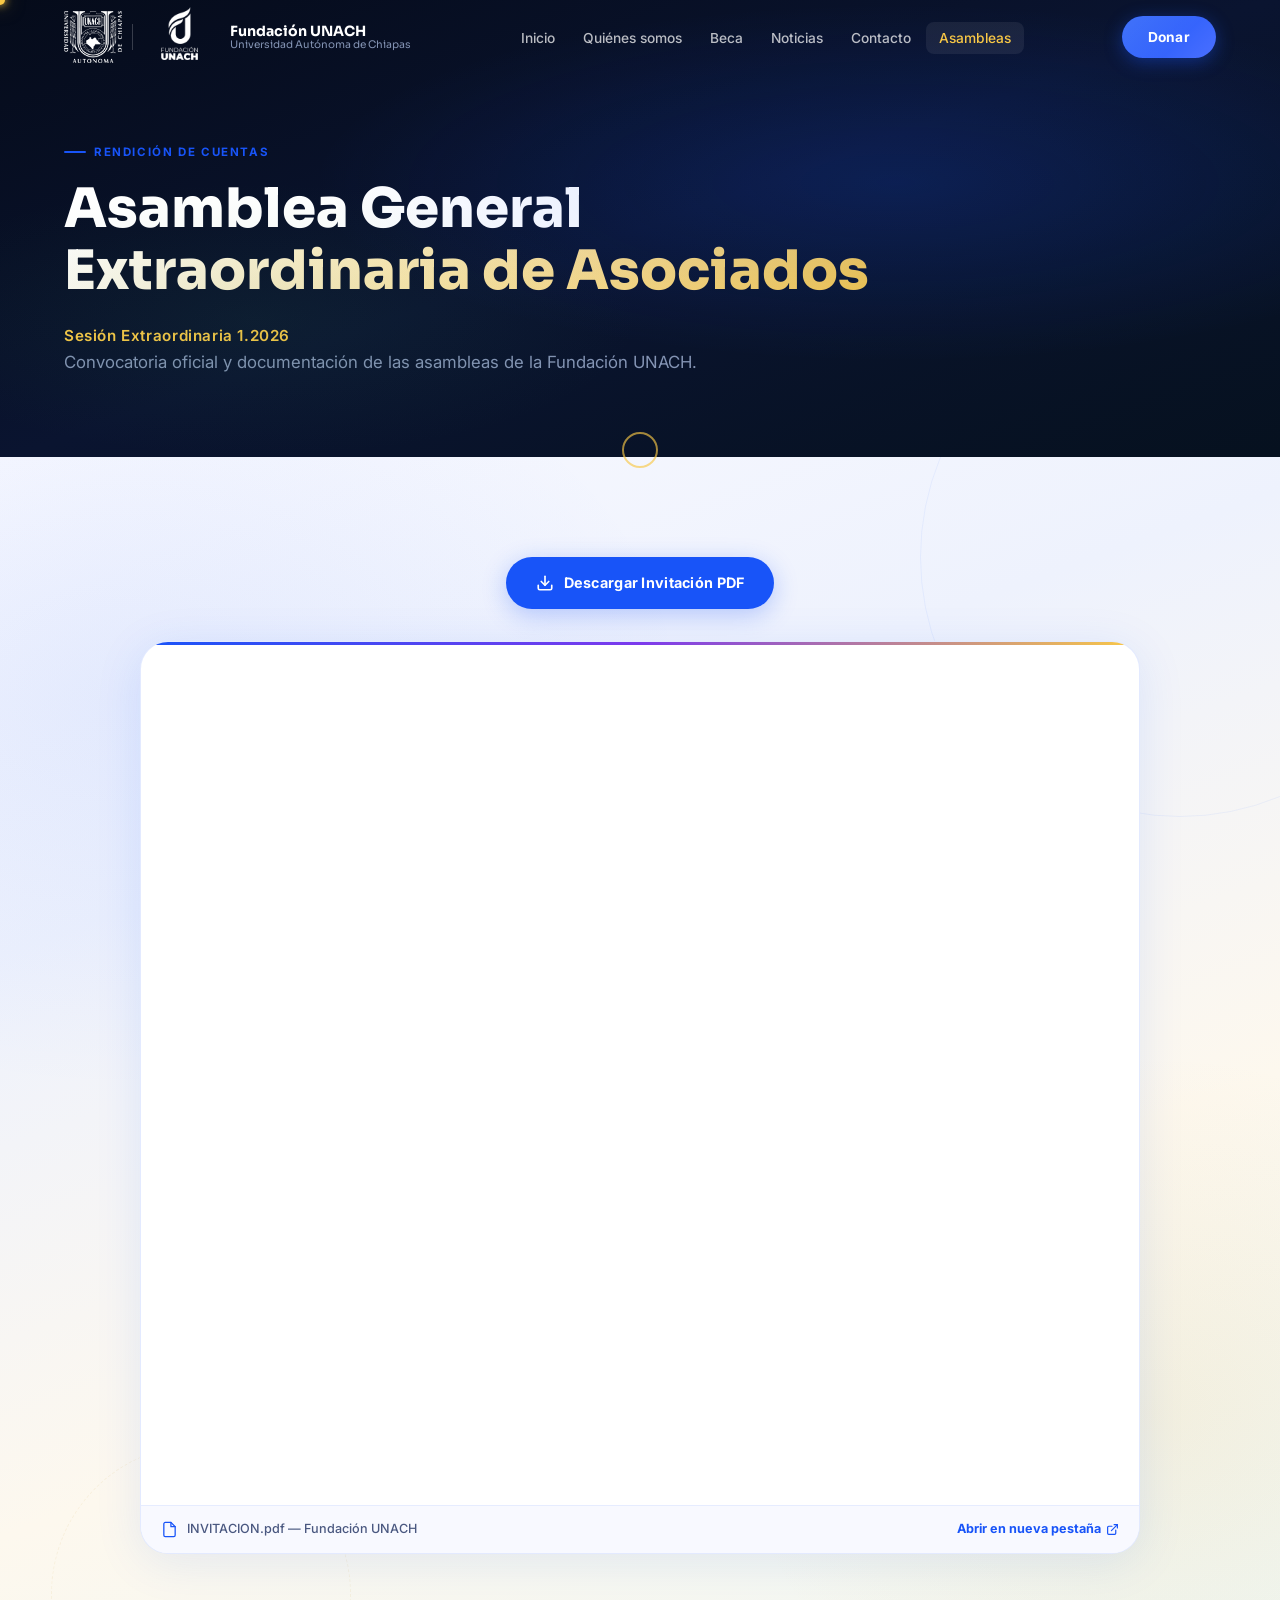
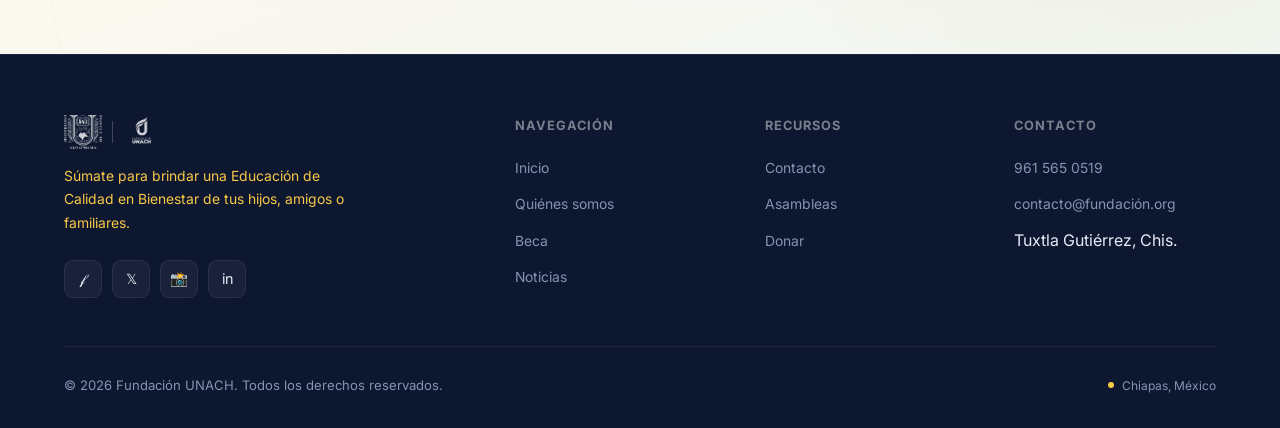
==== asambleas.html @ 5b1c3ae3 "Initial commit - Fundación UNACH website" ====
<!DOCTYPE html>
<html lang="es">
<head>
  <meta charset="UTF-8" />
  <meta name="viewport" content="width=device-width, initial-scale=1.0" />
  <meta name="description" content="Asambleas y Transparencia – Fundación UNACH. Documentos oficiales, actas, estatutos, informes anuales y estados financieros." />
  <title>Asambleas – Fundación UNACH</title>
  <link rel="preconnect" href="https://fonts.googleapis.com" />
  <link rel="preconnect" href="https://fonts.gstatic.com" crossorigin />
  <link href="https://fonts.googleapis.com/css2?family=Inter:wght@300;400;500;600;700;800;900&family=Sora:wght@300;400;600;700;800&display=swap" rel="stylesheet" />
  <link rel="stylesheet" href="styles.css" />
  <style>
    /* ── Asambleas — single light-bg section ──────────────── */
    #asambleas-main {
      padding: 100px 0;
      background:
        radial-gradient(ellipse 80% 60% at 10% 20%, rgba(24,84,248,.07) 0%, transparent 55%),
        radial-gradient(ellipse 60% 55% at 90% 80%, rgba(201,151,42,.09) 0%, transparent 55%),
        radial-gradient(ellipse 50% 40% at 50% 50%, rgba(46,125,82,.04) 0%, transparent 60%),
        linear-gradient(160deg, #f8f9ff 0%, #eef2fd 30%, #fdf8ee 65%, #f0f7f3 100%);
      position: relative; overflow: hidden;
    }
    #asambleas-main .section-tag          { color: var(--clr-primary); }
    #asambleas-main .section-tag::before  { background: var(--clr-primary); }
    #asambleas-main .section-title        { color: #0d1730; }
    #asambleas-main .section-lead         { color: #4a5880; }
    #asambleas-main .grad-text {
      background: linear-gradient(135deg, var(--clr-primary) 0%, #7c3aed 100%);
      -webkit-background-clip: text; background-clip: text; -webkit-text-fill-color: transparent;
    }
    /* Decorative floating rings */
    #asambleas-main::before {
      content: ''; position: absolute;
      width: 520px; height: 520px; border-radius: 50%;
      border: 1px solid rgba(24,84,248,.06); top: -160px; right: -160px;
      animation: asm-spin 60s linear infinite; pointer-events: none;
    }
    #asambleas-main::after {
      content: ''; position: absolute;
      width: 300px; height: 300px; border-radius: 50%;
      border: 1px dashed rgba(201,151,42,.09); bottom: -90px; left: 4%;
      animation: asm-spin-r 44s linear infinite; pointer-events: none;
    }
    @keyframes asm-spin   { to { transform: rotate(360deg);  } }
    @keyframes asm-spin-r { to { transform: rotate(-360deg); } }

    /* Section header */
    .asm-head {
      text-align: center; max-width: 620px; margin: 0 auto 72px;
      position: relative; z-index: 1;
    }
    .asm-head .section-lead { margin-top: 14px; }

    /* Two-column grid */
    .asm-grid { display: none; }

    /* ── Left: info cards + CTA ── */
    .asm-cards { display: flex; flex-direction: column; gap: 14px; margin-bottom: 32px; }
    .asm-card {
      display: flex; gap: 16px; align-items: flex-start;
      padding: 20px 22px; border-radius: var(--radius-md);
      background: rgba(255,255,255,.72); border: 1px solid rgba(24,84,248,.12);
      box-shadow: 0 4px 20px rgba(24,84,248,.07);
      -webkit-backdrop-filter: blur(12px); backdrop-filter: blur(12px);
      transition: transform .3s var(--ease-out), box-shadow .3s;
    }
    .asm-card:hover { transform: translateY(-3px); box-shadow: 0 8px 32px rgba(24,84,248,.12); }
    .asm-card-icon {
      width: 46px; height: 46px; flex-shrink: 0; border-radius: 12px;
      background: rgba(24,84,248,.08); border: 1px solid rgba(24,84,248,.15);
      display: flex; align-items: center; justify-content: center;
    }
    .asm-card-icon svg { width: 20px; height: 20px; stroke: var(--clr-primary); stroke-width: 1.85; fill: none; stroke-linecap: round; stroke-linejoin: round; }
    .asm-card-icon.gold  { background: rgba(249,200,70,.12); border-color: rgba(249,200,70,.25); }
    .asm-card-icon.gold svg  { stroke: #c9972a; }
    .asm-card-icon.green { background: rgba(46,125,82,.1);  border-color: rgba(46,125,82,.22); }
    .asm-card-icon.green svg { stroke: #2e7d52; }
    .asm-card-body h4 { font-size: .88rem; font-weight: 700; color: #0d1730; margin-bottom: 5px; }
    .asm-card-body p  { font-size: .79rem; color: #4a5880; line-height: 1.6; }

    /* Download button */
    .asm-dl-btn {
      display: inline-flex; align-items: center; gap: 10px;
      padding: 14px 30px; border-radius: 100px;
      background: var(--clr-primary); color: #fff;
      font-size: .9rem; font-weight: 700; letter-spacing: .02em;
      text-decoration: none;
      box-shadow: 0 6px 24px rgba(24,84,248,.28);
      transition: transform .3s var(--ease-out), box-shadow .3s;
    }
    .asm-dl-btn:hover { transform: translateY(-3px); box-shadow: 0 12px 36px rgba(24,84,248,.4); }
    .asm-dl-btn svg { width: 18px; height: 18px; stroke: #fff; stroke-width: 2.2; fill: none; stroke-linecap: round; stroke-linejoin: round; }

    /* ── Right: PDF viewer card ── */
    .asm-pdf-wrap {
      border-radius: var(--radius-lg); overflow: hidden;
      border: 1px solid rgba(24,84,248,.12);
      box-shadow: 0 8px 48px rgba(24,84,248,.1), 0 0 0 1px rgba(255,255,255,.7) inset;
      background: #fff; position: relative; z-index: 1;
      max-width: 1000px; margin: 0 auto;
    }
    .asm-pdf-bar {
      height: 3px;
      background: linear-gradient(90deg, var(--clr-primary) 0%, #7c3aed 50%, var(--clr-gold) 100%);
    }
    .asm-pdf-wrap iframe { width: 100%; height: 860px; border: none; display: block; }
    .asm-pdf-footer {
      display: flex; align-items: center; justify-content: space-between;
      padding: 13px 20px; background: rgba(248,249,255,.96);
      border-top: 1px solid rgba(24,84,248,.08); gap: 12px;
    }
    .asm-pdf-fname {
      display: flex; align-items: center; gap: 9px;
    }
    .asm-pdf-fname svg { width: 17px; height: 17px; stroke: var(--clr-primary); stroke-width: 1.8; fill: none; stroke-linecap: round; stroke-linejoin: round; }
    .asm-pdf-fname span { font-size: .79rem; color: #4a5880; font-weight: 500; }
    .asm-pdf-open {
      font-size: .79rem; color: var(--clr-primary); font-weight: 700;
      text-decoration: none; display: flex; align-items: center; gap: 5px; white-space: nowrap;
    }
    .asm-pdf-open:hover { text-decoration: underline; }
    .asm-pdf-open svg { width: 13px; height: 13px; stroke: var(--clr-primary); stroke-width: 2.2; fill: none; stroke-linecap: round; stroke-linejoin: round; }

    /* Responsive */
    @media (max-width: 1024px) {
      .asm-grid { grid-template-columns: 1fr; gap: 36px; }
      .asm-pdf-wrap iframe { height: 600px; }
    }
    @media (max-width: 640px) {
      .asm-pdf-wrap iframe { height: 420px; }
      .asm-dl-btn { width: 100%; justify-content: center; }
    }
  </style>
</head>
<body>
  <div id="cursor-dot"></div>
  <div id="cursor-ring"></div>

  <!-- NAVBAR -->
  <nav id="navbar">
    <div class="container">
      <div class="nav-inner">
        <a href="index.html" class="nav-brand">
          <div class="nav-brand-logos">
            <img src="img/UNACH.png" alt="UNACH" />
            <div class="nav-brand-sep"></div>
            <img src="img/logofun.png" alt="Fundación UNACH" />
          </div>
          <div class="nav-name">Fundación UNACH <span>Universidad Autónoma de Chiapas</span></div>
        </a>
        <ul class="nav-links">
          <li><a href="index.html">Inicio</a></li>
          <li><a href="quienes-somos.html">Quiénes somos</a></li>
          <li><a href="beca.html">Beca</a></li>
          <li><a href="#">Noticias</a></li>
          <li><a href="contacto.html">Contacto</a></li>
          <li><a href="asambleas.html" class="active">Asambleas</a></li>
        </ul>
        <div class="nav-actions">
          <a href="donar.html" class="nav-cta-donar">Donar</a>
        </div>
        <button class="hamburger" id="hamburger" aria-label="Abrir menú" aria-expanded="false">
          <span></span><span></span><span></span>
        </button>
      </div>
    </div>
  </nav>

  <!-- Mobile nav -->
  <div class="nav-mobile" id="navMobile" role="dialog" aria-modal="true">
    <button class="nav-mobile-close" id="navClose" aria-label="Cerrar menú">✕</button>
    <a href="index.html"           onclick="closeMob()">Inicio</a>
    <a href="quienes-somos.html"   onclick="closeMob()">Quiénes somos</a>
    <a href="beca.html"            onclick="closeMob()">Beca</a>
    <a href="#"         onclick="closeMob()">Noticias</a>
    <a href="contacto.html"        onclick="closeMob()">Contacto</a>
    <a href="asambleas.html"       onclick="closeMob()">Asambleas</a>
    <a href="donar.html" class="nav-mobile-donar" onclick="closeMob()">Donar</a>
  </div>

  <!-- PAGE HERO -->
  <div class="page-hero">
    <div class="page-hero-bg"></div>
    <div class="container">
      <span class="section-tag">Rendición de Cuentas</span>
      <h1 class="section-title page-hero-title">
        Asamblea General<br /><span class="grad-text">Extraordinaria de Asociados</span>
      </h1>
      <p style="margin-top:10px; font-size:.95rem; color:var(--clr-gold); font-weight:600; letter-spacing:.04em;">Sesión Extraordinaria 1.2026</p>
      <p class="section-lead">
        Convocatoria oficial y documentación de las asambleas de la Fundación UNACH.
      </p>
    </div>
  </div>

  <!-- ASAMBLEAS MAIN -->
  <section id="asambleas-main">
    <div class="container">

      <!-- Download button -->
      <div style="text-align:center; margin-bottom:32px; position:relative; z-index:1;">
        <a href="img/INVITACION.pdf" download class="asm-dl-btn reveal">
          <svg viewBox="0 0 24 24"><path d="M21 15v4a2 2 0 0 1-2 2H5a2 2 0 0 1-2-2v-4"/><polyline points="7 10 12 15 17 10"/><line x1="12" y1="15" x2="12" y2="3"/></svg>
          Descargar Invitación PDF
        </a>
      </div>

      <!-- PDF viewer -->
      <div class="asm-pdf-wrap reveal reveal-delay-1">
          <div class="asm-pdf-bar"></div>
          <iframe
            src="img/INVITACION.pdf"
            title="Invitación a la Asamblea General — Fundación UNACH"
          ></iframe>
          <div class="asm-pdf-footer">
            <div class="asm-pdf-fname">
              <svg viewBox="0 0 24 24"><path d="M14 2H6a2 2 0 0 0-2 2v16a2 2 0 0 0 2 2h12a2 2 0 0 0 2-2V8z"/><polyline points="14 2 14 8 20 8"/></svg>
              <span>INVITACION.pdf — Fundación UNACH</span>
            </div>
            <a href="img/INVITACION.pdf" target="_blank" rel="noopener noreferrer" class="asm-pdf-open">
              Abrir en nueva pestaña
              <svg viewBox="0 0 24 24"><path d="M18 13v6a2 2 0 0 1-2 2H5a2 2 0 0 1-2-2V8a2 2 0 0 1 2-2h6"/><polyline points="15 3 21 3 21 9"/><line x1="10" y1="14" x2="21" y2="3"/></svg>
            </a>
          </div>
        </div>

    </div>
  </section>

  <!-- FOOTER -->
  <footer>
    <div class="container">
      <div class="footer-grid">
        <div class="footer-brand">
          <div class="footer-brand-logos">
            <img src="img/UNACH.png" alt="UNACH" /><div class="nav-brand-sep"></div><img src="img/logofun.png" alt="Fundación UNACH" />
          </div>
          <p style="color:var(--clr-gold)">Súmate para brindar una Educación de Calidad en Bienestar de tus hijos, amigos o familiares.</p>
          <div class="footer-socials">
            <a href="#" class="social-btn" aria-label="Facebook">𝒻</a>
            <a href="#" class="social-btn" aria-label="X">𝕏</a>
            <a href="#" class="social-btn" aria-label="Instagram">📸</a>
            <a href="#" class="social-btn" aria-label="LinkedIn">in</a>
          </div>
        </div>
        <div class="footer-col">
          <h5>Navegación</h5>
          <ul>
            <li><a href="index.html">Inicio</a></li>
            <li><a href="quienes-somos.html">Quiénes somos</a></li>
            <li><a href="beca.html">Beca</a></li>
            <li><a href="#">Noticias</a></li>
          </ul>
        </div>
        <div class="footer-col">
          <h5>Recursos</h5>
          <ul>
            <li><a href="contacto.html">Contacto</a></li>
            <li><a href="asambleas.html">Asambleas</a></li>
            <li><a href="contacto.html">Donar</a></li>
          </ul>
        </div>
        <div class="footer-col">
          <h5>Contacto</h5>
          <ul>
            <li><a href="tel:9615650519">961 565 0519</a></li>
            <li><a href="mailto:contacto@fundación.org">contacto@fundación.org</a></li>
            <li><span>Tuxtla Gutiérrez, Chis.</span></li>
          </ul>
        </div>
      </div>
      <div class="footer-bottom">
        <p class="footer-copy">© 2026 Fundación UNACH. Todos los derechos reservados.</p>
        <div class="footer-badge"><span class="footer-badge-dot"></span>Chiapas, México</div>
      </div>
    </div>
  </footer>

  <button id="btt" aria-label="Volver arriba">
    <svg viewBox="0 0 24 24"><path d="M12 19V5M5 12l7-7 7 7"/></svg>
  </button>

  <script>
    const navbar = document.getElementById('navbar');
    const btt    = document.getElementById('btt');
    window.addEventListener('scroll', () => {
      navbar.classList.toggle('scrolled', window.scrollY > 40);
      btt.classList.toggle('show', window.scrollY > 400);
    }, { passive: true });
    btt.addEventListener('click', () => window.scrollTo({ top: 0, behavior: 'smooth' }));
    const hamburger = document.getElementById('hamburger');
    const navMobile = document.getElementById('navMobile');
    const navClose  = document.getElementById('navClose');
    function openMob()  { hamburger.classList.add('open'); navMobile.classList.add('open'); document.body.style.overflow = 'hidden'; }
    function closeMob() { hamburger.classList.remove('open'); navMobile.classList.remove('open'); document.body.style.overflow = ''; }
    hamburger.addEventListener('click', () => hamburger.classList.contains('open') ? closeMob() : openMob());
    navClose.addEventListener('click', closeMob);
    const revealObs = new IntersectionObserver(entries => {
      entries.forEach(e => { if (e.isIntersecting) { e.target.classList.add('visible'); revealObs.unobserve(e.target); } });
    }, { threshold: 0.1 });
    document.querySelectorAll('.reveal').forEach(el => revealObs.observe(el));
    /* Custom cursor */
    (function(){
      const dot  = document.getElementById('cursor-dot');
      const ring = document.getElementById('cursor-ring');
      let rx = window.innerWidth/2, ry = window.innerHeight/2;
      let dx = rx, dy = ry;
      const lerp = (a,b,t) => a + (b-a)*t;
      function tick(){
        dx = lerp(dx, rx, 0.18);
        dy = lerp(dy, ry, 0.18);
        ring.style.transform = `translate(calc(${dx}px - 50%), calc(${dy}px - 50%))`;
        requestAnimationFrame(tick);
      }
      tick();
      document.addEventListener('mousemove', e => {
        rx = e.clientX; ry = e.clientY;
        dot.style.transform  = `translate(calc(${rx}px - 50%), calc(${ry}px - 50%))`;
        dot.classList.remove('hidden'); ring.classList.remove('hidden');
      });
      document.addEventListener('mouseleave', () => { dot.classList.add('hidden'); ring.classList.add('hidden'); });
      document.addEventListener('mouseenter', () => { dot.classList.remove('hidden'); ring.classList.remove('hidden'); });
      document.querySelectorAll('a,button,[role="button"]').forEach(el => {
        el.addEventListener('mouseenter', () => document.body.classList.add('cursor-hover'));
        el.addEventListener('mouseleave', () => document.body.classList.remove('cursor-hover'));
      });
      document.addEventListener('mousedown', () => document.body.classList.add('cursor-click'));
      document.addEventListener('mouseup',   () => document.body.classList.remove('cursor-click'));
    })();
  </script>
</body>
</html>
---- styles.css ----
/* ═══════════════════════════════════════════════════════════
   FUNDACIÓN UNACH — Hoja de estilos compartida
   Paleta: Azul #1a3a7c / #1854f8 | Dorado #c9972a / #f9c846 | Verde #2e7d52
   ═══════════════════════════════════════════════════════════ */

/* ─────────────────────── RESET & TOKENS ─────────────────────── */
*, *::before, *::after { box-sizing: border-box; margin: 0; padding: 0; }

:root {
  --clr-bg:         #050b1a;
  --clr-surface:    #0d1730;
  --clr-surface2:   #111e3a;
  --clr-primary:    #1854f8;
  --clr-primary-lo: rgba(24,84,248,.15);
  --clr-accent:     #2e7d52;
  --clr-accent-hi:  #3fa870;
  --clr-accent-lo:  rgba(46,125,82,.12);
  --clr-gold:       #f9c846;
  --clr-gold-dk:    #c9972a;
  --clr-text:       #e8eaf6;
  --clr-muted:      #8494b4;
  --clr-border:     rgba(255,255,255,.07);
  --radius-sm:      10px;
  --radius-md:      18px;
  --radius-lg:      28px;
  --shadow-glow:    0 0 40px rgba(24,84,248,.25);
  --shadow-card:    0 8px 40px rgba(0,0,0,.45);
  --font-sans:      'Inter', sans-serif;
  --font-display:   'Sora', sans-serif;
  --ease-out:       cubic-bezier(.16,1,.3,1);
  --nav-h:          74px;
}

html { scroll-behavior: smooth; font-size: 16px; overflow-x: hidden; }

body {
  font-family: var(--font-sans);
  background: var(--clr-bg);
  color: var(--clr-text);
  line-height: 1.65;
  overflow-x: hidden;
}

img { max-width: 100%; display: block; }
a   { color: inherit; text-decoration: none; }

::-webkit-scrollbar { width: 5px; }
::-webkit-scrollbar-track { background: var(--clr-bg); }
::-webkit-scrollbar-thumb { background: var(--clr-primary); border-radius: 99px; }

/* ─────────────────────── CUSTOM CURSOR ─────────────────────── */
@media (pointer: fine) {
  *, *::before, *::after { cursor: none !important; }
}
#cursor-dot,
#cursor-ring {
  position: fixed;
  top: 0; left: 0;
  border-radius: 50%;
  pointer-events: none;
  z-index: 99999;
  transform: translate(-50%, -50%);
  will-change: transform;
  transition: opacity .3s;
}
/* Inner dot */
#cursor-dot {
  width: 10px; height: 10px;
  background: var(--clr-gold);
  box-shadow: 0 0 8px var(--clr-gold), 0 0 20px rgba(249,200,70,.5);
  transition: width .2s var(--ease-out), height .2s var(--ease-out),
              background .2s, box-shadow .2s;
}
/* Outer ring */
#cursor-ring {
  width: 36px; height: 36px;
  border: 2px solid var(--clr-gold);
  background: transparent;
  opacity: .65;
  transition: width .35s var(--ease-out), height .35s var(--ease-out),
              border-color .2s, opacity .2s;
}
/* Hover state (on links / buttons) */
body.cursor-hover #cursor-dot {
  width: 16px; height: 16px;
  background: var(--clr-gold);
  box-shadow: 0 0 14px var(--clr-gold), 0 0 40px rgba(249,200,70,.6);
}
body.cursor-hover #cursor-ring {
  width: 54px; height: 54px;
  opacity: .45;
  border-color: var(--clr-gold);
}
/* Click pulse */
body.cursor-click #cursor-dot {
  width: 8px; height: 8px;
}
body.cursor-click #cursor-ring {
  width: 48px; height: 48px;
  opacity: 1;
}
/* Hide when mouse leaves window */
#cursor-dot.hidden,
#cursor-ring.hidden { opacity: 0; }

/* ─────────────────────── UTILITIES ─────────────────────────── */
.container { width: 100%; max-width: 1200px; margin: 0 auto; padding: 0 24px; }

.section-tag {
  display: inline-flex; align-items: center; gap: 8px;
  font-size: .72rem; font-weight: 700; letter-spacing: .14em; text-transform: uppercase;
  color: var(--clr-primary); margin-bottom: 16px;
}
.section-tag::before {
  content: ''; display: block; width: 22px; height: 2px;
  background: var(--clr-primary); border-radius: 99px;
}
.section-title {
  font-family: var(--font-display); font-size: clamp(1.9rem, 4vw, 2.9rem);
  font-weight: 800; line-height: 1.15; color: #fff; margin-bottom: 20px;
}
.section-lead {
  font-size: 1.05rem; color: var(--clr-muted); max-width: 640px; line-height: 1.75;
}
.page-hero {
  padding: calc(var(--nav-h) + 60px) 0 80px;
  background: linear-gradient(160deg, #050b1a 0%, #0a1430 50%, #06111f 100%);
  position: relative; overflow: hidden;
}
.page-hero-bg {
  position: absolute; inset: 0;
  background:
    radial-gradient(ellipse 70% 60% at 70% 40%, rgba(24,84,248,.18) 0%, transparent 65%),
    radial-gradient(ellipse 50% 50% at 20% 70%, rgba(46,125,82,.10) 0%, transparent 60%);
  pointer-events: none;
}

/* Reveal animation */
.reveal { opacity: 0; transform: translateY(32px); transition: opacity .7s var(--ease-out), transform .7s var(--ease-out); }
.reveal.visible { opacity: 1; transform: none; }
.reveal-delay-1 { transition-delay: .1s; }
.reveal-delay-2 { transition-delay: .2s; }
.reveal-delay-3 { transition-delay: .3s; }
.reveal-delay-4 { transition-delay: .4s; }

/* ─── Inline-style replacements / helpers ───────────────────── */
.page-hero-title    { font-size: clamp(2rem, 5vw, 3.4rem); }
.mx-auto            { margin-left: auto; margin-right: auto; }
.text-white         { color: #fff !important; }
.text-accent        { color: var(--clr-accent-hi) !important; }
.btn-full           { width: 100%; justify-content: center; }
.rounded-xl         { border-radius: var(--radius-lg); }
.shadow-card        { box-shadow: var(--shadow-card); }
.tags-row           { display: flex; gap: 8px; flex-wrap: wrap; margin-top: 4px; }
.flex-center        { display: flex; gap: 12px; align-items: center; }
.hint-text          { margin-top: 16px; font-size: .78rem; color: var(--clr-muted); }
.hint-text-mt20     { margin-top: 20px; font-size: .78rem; color: var(--clr-muted); }
.emoji-icon         { font-size: 3rem; margin-bottom: 16px; }
.about-visual-quote { font-family: var(--font-display); font-weight: 700; color: #fff; font-size: 1.1rem; text-align: center; padding: 0 24px; }
.cta-card-title     { font-family: var(--font-display); font-size: 1.6rem; font-weight: 800; color: #fff; margin-bottom: 12px; }
.cta-card-desc      { color: var(--clr-muted); font-size: .93rem; line-height: 1.7; margin-bottom: 32px; }
.quote-avatar       { width: 44px; height: 44px; border-radius: 50%; background: linear-gradient(135deg, var(--clr-primary), var(--clr-accent-hi)); display: flex; align-items: center; justify-content: center; font-size: 1.2rem; flex-shrink: 0; }
.quote-author-name  { font-size: .88rem; font-weight: 700; color: #fff; }
.quote-author-sub   { font-size: .78rem; color: var(--clr-muted); }

/* Gradients */
.grad-text {
  background: linear-gradient(135deg, #fff 0%, var(--clr-gold) 100%);
  -webkit-background-clip: text; background-clip: text; -webkit-text-fill-color: transparent;
}
.grad-text-gold {
  background: linear-gradient(135deg, var(--clr-gold) 0%, #ff9a3c 100%);
  -webkit-background-clip: text; background-clip: text; -webkit-text-fill-color: transparent;
}
.grad-text-blue {
  background: linear-gradient(135deg, #fff 0%, var(--clr-gold) 100%);
  -webkit-background-clip: text; background-clip: text; -webkit-text-fill-color: transparent;
}

/* Buttons */
.btn {
  display: inline-flex; align-items: center; gap: 10px;
  padding: 14px 30px; border-radius: 99px; font-size: .93rem;
  font-weight: 700; letter-spacing: .02em; cursor: pointer;
  transition: transform .25s var(--ease-out), box-shadow .25s, background .25s;
  border: none;
}
.btn:hover { transform: translateY(-3px); }
.btn-primary {
  background: linear-gradient(135deg, var(--clr-primary), #0e3dd9);
  color: #fff; box-shadow: 0 4px 24px rgba(24,84,248,.4);
}
.btn-primary:hover { box-shadow: 0 8px 36px rgba(24,84,248,.6); }
.btn-gold {
  background: linear-gradient(135deg, var(--clr-gold-dk), var(--clr-gold));
  color: #1a3a7c; font-weight: 800; box-shadow: 0 4px 24px rgba(249,200,70,.35);
}
.btn-gold:hover { box-shadow: 0 8px 36px rgba(249,200,70,.55); }
.btn-green {
  background: linear-gradient(135deg, var(--clr-accent), var(--clr-accent-hi));
  color: #fff; box-shadow: 0 4px 24px rgba(46,125,82,.35);
}
.btn-green:hover { box-shadow: 0 8px 36px rgba(46,125,82,.55); }
.btn-outline {
  background: transparent; color: #fff;
  border: 1.5px solid rgba(255,255,255,.25);
}
.btn-outline:hover { background: rgba(255,255,255,.08); border-color: rgba(255,255,255,.55); }
.btn-sm { padding: 10px 22px; font-size: .85rem; }

/* Glass card */
.glass-card {
  background: rgba(255,255,255,.04); border: 1px solid var(--clr-border);
  -webkit-backdrop-filter: blur(14px); backdrop-filter: blur(14px); border-radius: var(--radius-md);
  box-shadow: var(--shadow-card);
}

/* ─────────────────────── NAVBAR ─────────────────────────────── */
#navbar {
  position: fixed; top: 0; left: 0; right: 0; z-index: 1000;
  height: var(--nav-h); display: flex; align-items: center;
  transition: background .4s, box-shadow .4s, backdrop-filter .4s;
}
#navbar.scrolled {
  background: rgba(5,11,26,.9);
  -webkit-backdrop-filter: blur(20px); backdrop-filter: blur(20px);
  box-shadow: 0 1px 0 rgba(255,255,255,.06);
}
.nav-inner {
  display: flex; align-items: center; justify-content: space-between; width: 100%;
}
.nav-brand {
  display: flex; align-items: center; gap: 14px; flex-shrink: 0;
}
.nav-brand-logos {
  display: flex; align-items: center; gap: 10px;
}
.nav-brand-logos img {
  height: 52px; width: auto; object-fit: contain;
  filter: brightness(0) invert(1);
}
.nav-brand-logos img[src*="logofun"] {
  height: 68px;
}
.nav-brand-sep {
  width: 1px; height: 26px;
  background: rgba(255,255,255,.2);
}
.nav-logo { display: none; }
.nav-name {
  font-family: var(--font-display); font-weight: 700; font-size: .88rem; color: #fff;
  line-height: 1.15;
}
.nav-name span { display: block; font-size: .65rem; font-weight: 400; color: var(--clr-muted); }

.nav-links { display: flex; align-items: center; gap: 2px; list-style: none; }
.nav-links a {
  padding: 8px 13px; border-radius: 8px; font-size: .86rem; font-weight: 500;
  color: rgba(255,255,255,.72); transition: color .2s, background .2s;
}
.nav-links a:hover,
.nav-links a.active { color: #fff; background: rgba(255,255,255,.07); }
.nav-links a.active { color: var(--clr-gold); }

.nav-actions { display: flex; align-items: center; gap: 10px; }
.nav-cta-donar {
  position: relative; overflow: hidden;
  background: linear-gradient(135deg, #1854f8 0%, #4a6fff 100%);
  color: #fff; font-weight: 700; padding: 10px 26px; border-radius: 99px;
  font-size: .86rem; letter-spacing: .02em;
  transition: transform .3s cubic-bezier(.16,1,.3,1), box-shadow .3s;
  box-shadow: 0 4px 18px rgba(24,84,248,.4);
}
.nav-cta-donar::after {
  content: ''; position: absolute; inset: 0; border-radius: 99px;
  background: linear-gradient(135deg, rgba(255,255,255,.18) 0%, transparent 60%);
  pointer-events: none;
}
.nav-cta-donar:hover { transform: translateY(-2px) scale(1.03); box-shadow: 0 8px 28px rgba(24,84,248,.55); }

/* Hamburger */
.hamburger {
  display: none;
  flex-direction: column;
  gap: 7px;
  cursor: pointer;
  padding: 8px;
  background: none;
  border: none;
  box-shadow: none;
  border-radius: 16px;
  transition: none;
}
.hamburger span {
  display: block;
  width: 30px;
  height: 3px;
  background-color: var(--clr-primary) !important;
}

.hamburger span,
.hamburger.open span,
.hamburger:hover span {
  background-color: var(--clr-primary) !important;
}
  border-radius: 99px;
  transition: transform .3s var(--ease-out), opacity .3s, background .2s;
}
.hamburger:hover span {
  background: var(--clr-gold);
}
.hamburger.open span:nth-child(1) {
  transform: translateY(7px) rotate(45deg);
}
.hamburger.open span:nth-child(2) {
  opacity: 0;
}
.hamburger.open span:nth-child(3) {
  transform: translateY(-7px) rotate(-45deg);
}

/* Mobile nav */
.nav-mobile {
  display: none; position: fixed; inset: 0; z-index: 999;
  background: rgba(5,11,26,.97); -webkit-backdrop-filter: blur(20px); backdrop-filter: blur(20px);
  flex-direction: column; align-items: center; justify-content: center; gap: 28px;
}
.nav-mobile.open { display: flex; }
.nav-mobile a {
  font-family: var(--font-display); font-size: 1.4rem; font-weight: 700; color: #fff;
  transition: color .2s;
}
.nav-mobile a:hover { color: var(--clr-gold); }
.nav-mobile .nav-mobile-donar {
  font-size: 1.1rem; background: linear-gradient(135deg, var(--clr-gold-dk), var(--clr-gold));
  color: #1a3a7c; padding: 12px 36px; border-radius: 99px; font-weight: 800;
}
.nav-mobile-close {
  display: none;
}

/* ─────────────────────── FOOTER ─────────────────────────────── */
footer {
  padding: 60px 0 32px;
  background: var(--clr-surface);
  border-top: 1px solid var(--clr-border);
}
.footer-grid {
  display: grid; grid-template-columns: 2fr 1fr 1fr 1fr; gap: 48px;
  padding-bottom: 48px; border-bottom: 1px solid var(--clr-border);
}
.footer-brand p { font-size: .87rem; color: var(--clr-muted); line-height: 1.7; margin-top: 16px; max-width: 280px; }
.footer-brand-logos { display: flex; align-items: center; gap: 10px; }
.footer-brand-logos img { height: 34px; width: auto; filter: brightness(0) invert(1); opacity: .8; }
.footer-brand-logos .nav-brand-sep { height: 22px; }
.footer-socials { display: flex; gap: 10px; margin-top: 24px; }
.social-btn {
  width: 38px; height: 38px; border-radius: 9px;
  background: rgba(255,255,255,.05); border: 1px solid var(--clr-border);
  display: flex; align-items: center; justify-content: center; font-size: .9rem;
  transition: background .25s, border-color .25s, transform .25s;
}
.social-btn:hover { background: rgba(249,200,70,.12); border-color: rgba(249,200,70,.3); transform: translateY(-3px); }
.footer-col h5 {
  font-size: .8rem; font-weight: 700; letter-spacing: .08em; text-transform: uppercase;
  color: rgba(255,255,255,.45); margin-bottom: 18px;
}
.footer-col ul { list-style: none; display: flex; flex-direction: column; gap: 10px; }
.footer-col ul li a { font-size: .87rem; color: var(--clr-muted); transition: color .2s, padding-left .2s; }
.footer-col ul li a:hover { color: var(--clr-gold); padding-left: 4px; }
.footer-bottom {
  display: flex; align-items: center; justify-content: space-between;
  padding-top: 28px; flex-wrap: wrap; gap: 12px;
}
.footer-copy { font-size: .82rem; color: var(--clr-muted); }
.footer-badge { display: flex; align-items: center; gap: 8px; font-size: .75rem; color: var(--clr-muted); }
.footer-badge-dot { width: 6px; height: 6px; border-radius: 50%; background: var(--clr-gold); }

/* ─────────────────────── BACK TO TOP ───────────────────────── */
#btt {
  position: fixed; bottom: 28px; right: 28px; z-index: 800;
  width: 46px; height: 46px; border-radius: 12px;
  background: var(--clr-primary); border: none; cursor: pointer;
  display: flex; align-items: center; justify-content: center;
  box-shadow: 0 4px 20px rgba(24,84,248,.5);
  opacity: 0; pointer-events: none;
  transition: opacity .3s, transform .3s var(--ease-out);
}
#btt.show { opacity: 1; pointer-events: auto; }
#btt:hover { transform: translateY(-4px); }
#btt svg { width: 20px; fill: none; stroke: #fff; stroke-width: 2.5; stroke-linecap: round; }

/* ─────────────────────── CARDS ──────────────────────────────── */
.feature-card {
  padding: 28px; border-radius: var(--radius-md);
  background: rgba(255,255,255,.03); border: 1px solid var(--clr-border);
  transition: transform .3s var(--ease-out), border-color .3s, background .3s;
}
.feature-card:hover { transform: translateY(-6px); border-color: rgba(24,84,248,.25); background: rgba(255,255,255,.05); }
.feature-icon {
  width: 52px; height: 52px; border-radius: 14px;
  background: rgba(24,84,248,.12); border: 1px solid rgba(24,84,248,.2);
  display: flex; align-items: center; justify-content: center;
  font-size: 1.4rem; margin-bottom: 18px;
}
.feature-icon.gold { background: rgba(249,200,70,.12); border-color: rgba(249,200,70,.2); }
.feature-icon.green { background: rgba(46,125,82,.12); border-color: rgba(46,125,82,.2); }
.feature-card h3 { font-size: 1.05rem; font-weight: 700; color: #fff; margin-bottom: 10px; }
.feature-card p  { font-size: .87rem; color: var(--clr-muted); line-height: 1.65; }

/* ─────────────────────── LOADER ─────────────────────────────── */
:root {
  --ldr-blue:  #1a3a7c;
  --ldr-blue2: #1854f8;
  --ldr-gold:  #c9972a;
  --ldr-gold2: #f9c846;
  --ldr-green: #2e7d52;
}
#page-loader {
  position: fixed; inset: 0; z-index: 9999;
  display: flex; flex-direction: column;
  align-items: center; justify-content: center; gap: 44px;
  background:
    radial-gradient(ellipse 90% 60% at 15% 20%, rgba(26,58,124,.07) 0%, transparent 55%),
    radial-gradient(ellipse 70% 55% at 85% 75%, rgba(201,151,42,.08) 0%, transparent 55%),
    radial-gradient(ellipse 50% 40% at 50% 50%, rgba(46,125,82,.04) 0%, transparent 60%),
    linear-gradient(160deg, #f8f9ff 0%, #eef2fd 30%, #fdf8ee 65%, #f0f7f3 100%);
  overflow: hidden;
  transition: opacity .7s ease, visibility .7s ease;
}
#page-loader.hidden { opacity: 0; visibility: hidden; pointer-events: none; }

.ldr-circle { position: absolute; border-radius: 50%; pointer-events: none; will-change: transform; }
.ldr-c1 { width:580px;height:580px; background:radial-gradient(circle at 40% 40%, rgba(24,84,248,.13) 0%, rgba(26,58,124,.06) 40%, transparent 70%); top:-200px;left:-200px; animation:ldrOrb1 10s ease-in-out infinite; }
.ldr-c2 { width:480px;height:480px; background:radial-gradient(circle at 60% 60%, rgba(249,200,70,.18) 0%, rgba(201,151,42,.08) 40%, transparent 70%); bottom:-160px;right:-140px; animation:ldrOrb2 12s ease-in-out infinite; }
.ldr-c3 { width:300px;height:300px; background:radial-gradient(circle, rgba(46,125,82,.10) 0%, transparent 70%); bottom:5%;left:2%; animation:ldrOrb1 8s ease-in-out infinite 2s reverse; }
.ldr-c4 { width:220px;height:220px; background:radial-gradient(circle, rgba(24,84,248,.08) 0%, transparent 70%); top:8%;right:6%; animation:ldrOrb2 9s ease-in-out infinite 1s; }
.ldr-c5 { width:160px;height:160px; background:radial-gradient(circle, rgba(249,200,70,.14) 0%, transparent 70%); top:12%;left:42%; animation:ldrOrb1 7s ease-in-out infinite 3s; }

.ldr-ring { position:absolute;border-radius:50%;pointer-events:none;top:50%;left:50%; }
.ldr-r1 { width:360px;height:360px; border:1.5px solid rgba(24,84,248,.12); transform:translate(-50%,-50%); animation:ldrRingSpin 20s linear infinite; }
.ldr-r2 { width:520px;height:520px; border:1.5px solid rgba(201,151,42,.14); transform:translate(-50%,-50%); animation:ldrRingSpin 30s linear infinite reverse; }
.ldr-r3 { width:680px;height:680px; border:1px solid rgba(24,84,248,.06); transform:translate(-50%,-50%); animation:ldrRingSpin 45s linear infinite; }
.ldr-r2::before { content:''; position:absolute; top:-5px;left:50%;width:10px;height:10px;margin-left:-5px; border-radius:50%; background:var(--ldr-gold2); box-shadow:0 0 10px rgba(249,200,70,.6); }
.ldr-r1::after  { content:''; position:absolute; bottom:-5px;left:50%;width:8px;height:8px;margin-left:-4px; border-radius:50%; background:var(--ldr-blue2); box-shadow:0 0 8px rgba(24,84,248,.7); }
.ldr-r3::before { content:''; position:absolute; top:25%;right:-4px;width:8px;height:8px; border-radius:50%; background:var(--ldr-green); box-shadow:0 0 8px rgba(46,125,82,.6); }

.ldr-dot { position:absolute;border-radius:50%;pointer-events:none; }
.ldr-d1 { width:10px;height:10px; top:15%;left:18%; background:rgba(24,84,248,.25); animation:ldrFloat 6s ease-in-out infinite; }
.ldr-d2 { width:7px;height:7px;   bottom:22%;left:60%; background:rgba(26,58,124,.20); animation:ldrFloat 8s ease-in-out infinite 1.2s; }
.ldr-d3 { width:12px;height:12px; top:38%;right:12%; background:rgba(249,200,70,.45); animation:ldrFloat 7s ease-in-out infinite 2s; box-shadow:0 0 8px rgba(249,200,70,.3); }
.ldr-d4 { width:8px;height:8px;   bottom:18%;left:25%; background:rgba(201,151,42,.35); animation:ldrFloat 5s ease-in-out infinite 0.8s; }
.ldr-d5 { width:6px;height:6px;   top:22%;right:22%; background:rgba(249,200,70,.30); animation:ldrFloat 9s ease-in-out infinite 3.5s; }
.ldr-d6 { width:9px;height:9px;   bottom:30%;right:18%; background:rgba(46,125,82,.30); animation:ldrFloat 7.5s ease-in-out infinite 1.8s; box-shadow:0 0 6px rgba(46,125,82,.25); }
.ldr-d7 { width:6px;height:6px;   top:60%;left:10%; background:rgba(46,125,82,.22); animation:ldrFloat 6.5s ease-in-out infinite 4s; }

@keyframes ldrOrb1 { 0%,100%{transform:translate(0,0) scale(1)} 33%{transform:translate(50px,-35px) scale(1.06)} 66%{transform:translate(-25px,25px) scale(.95)} }
@keyframes ldrOrb2 { 0%,100%{transform:translate(0,0) scale(1)} 50%{transform:translate(-55px,35px) scale(1.09)} }
@keyframes ldrRingSpin { to{transform:translate(-50%,-50%) rotate(360deg)} }
@keyframes ldrFloat { 0%,100%{transform:translateY(0) scale(1)} 50%{transform:translateY(-16px) scale(1.15)} }

.loader-logos-card {
  position:relative;z-index:2;
  display:flex;align-items:center;justify-content:center;
  gap:clamp(28px,5vw,60px);flex-wrap:wrap;
  animation:loaderPulse 3s ease-in-out infinite;
}
.loader-logo-wrap { width:clamp(130px,20vw,200px);height:clamp(130px,20vw,200px); display:flex;align-items:center;justify-content:center; }
.loader-logo { max-width:100%;max-height:100%;width:auto;height:auto;object-fit:contain; }
.ldr-sep { width:2px;height:clamp(60px,10vw,100px); background:linear-gradient(to bottom,transparent,rgba(201,151,42,.5) 30%,rgba(249,200,70,.7) 50%,rgba(201,151,42,.5) 70%,transparent); border-radius:99px; }
@keyframes loaderPulse { 0%,100%{transform:scale(1);filter:drop-shadow(0 8px 24px rgba(26,58,124,.10))} 50%{transform:scale(.98);filter:drop-shadow(0 12px 36px rgba(26,58,124,.16))} }

.loader-bar-wrap { position:relative;z-index:2;width:clamp(220px,42vw,380px);height:5px;background:rgba(26,58,124,.10);border-radius:99px;overflow:hidden; }
.loader-bar { height:100%;width:0%;border-radius:99px;background:linear-gradient(90deg,var(--ldr-blue) 0%,var(--ldr-blue2) 40%,var(--ldr-gold2) 70%,var(--ldr-gold) 100%);background-size:300% 100%;animation:loaderFill 1.8s cubic-bezier(.4,0,.2,1) forwards,loaderShimmer 2s linear infinite; }
@keyframes loaderFill { 0%{width:0%} 60%{width:75%} 85%{width:92%} 100%{width:100%} }
@keyframes loaderShimmer { 0%{background-position:200% center} 100%{background-position:-200% center} }

.loader-spinner-wrap { position:relative;z-index:2;width:44px;height:44px; }
.loader-spinner { position:absolute;inset:0;border-radius:50%;border:3px solid rgba(26,58,124,.10);border-top-color:var(--ldr-blue2);animation:spin .9s linear infinite; }
.loader-spinner-inner { position:absolute;inset:8px;border-radius:50%;border:2px solid rgba(201,151,42,.15);border-bottom-color:var(--ldr-gold2);animation:spin 1.4s linear infinite reverse; }
@keyframes spin { to{transform:rotate(360deg)} }

.loader-label { position:relative;z-index:2;font-size:.74rem;font-weight:700;letter-spacing:.22em;text-transform:uppercase;color:var(--ldr-blue);opacity:.7;animation:loaderBlink 1.8s ease-in-out infinite; }
@keyframes loaderBlink { 0%,100%{opacity:.7} 50%{opacity:.25} }

body.loading { overflow: hidden; }

/* ─────────────────────── RESPONSIVE ─────────────────────────── */
@media (max-width: 1024px) {
  .footer-grid { grid-template-columns: 1fr 1fr; }
}
@media (max-width: 768px) {
  .nav-links, .nav-actions { display: none; }
  .hamburger { display: flex; }
  .nav-brand-logos img { height: 36px; }
  .nav-brand-logos img[src*="logofun"] { height: 46px; }
  .nav-brand-sep { height: 20px; }
  .footer-grid {
    grid-template-columns: 1fr 1fr 1fr;
    gap: 20px 16px;
  }
  .footer-brand {
    grid-column: 1 / -1;
    padding-bottom: 24px;
    border-bottom: 1px solid var(--clr-border);
  }
  .footer-brand p { max-width: 100%; font-size: .82rem; }
  .footer-col h5 { font-size: .72rem; margin-bottom: 12px; }
  .footer-col ul { gap: 8px; }
  .footer-col ul li a,
  .footer-col ul li span { font-size: .78rem; }
  .footer-bottom { flex-direction: column; text-align: center; }
}
@media (max-width: 480px) {
  .nav-name { display: none; }
  .nav-brand-logos img { height: 30px; }
  .nav-brand-logos img[src*="logofun"] { height: 38px; }
  /* Footer: 2 cols en pantallas muy pequeñas */
  .footer-grid {
    grid-template-columns: 1fr 1fr;
  }
  .footer-grid .footer-col:last-child {
    grid-column: 1 / -1;
  }
}
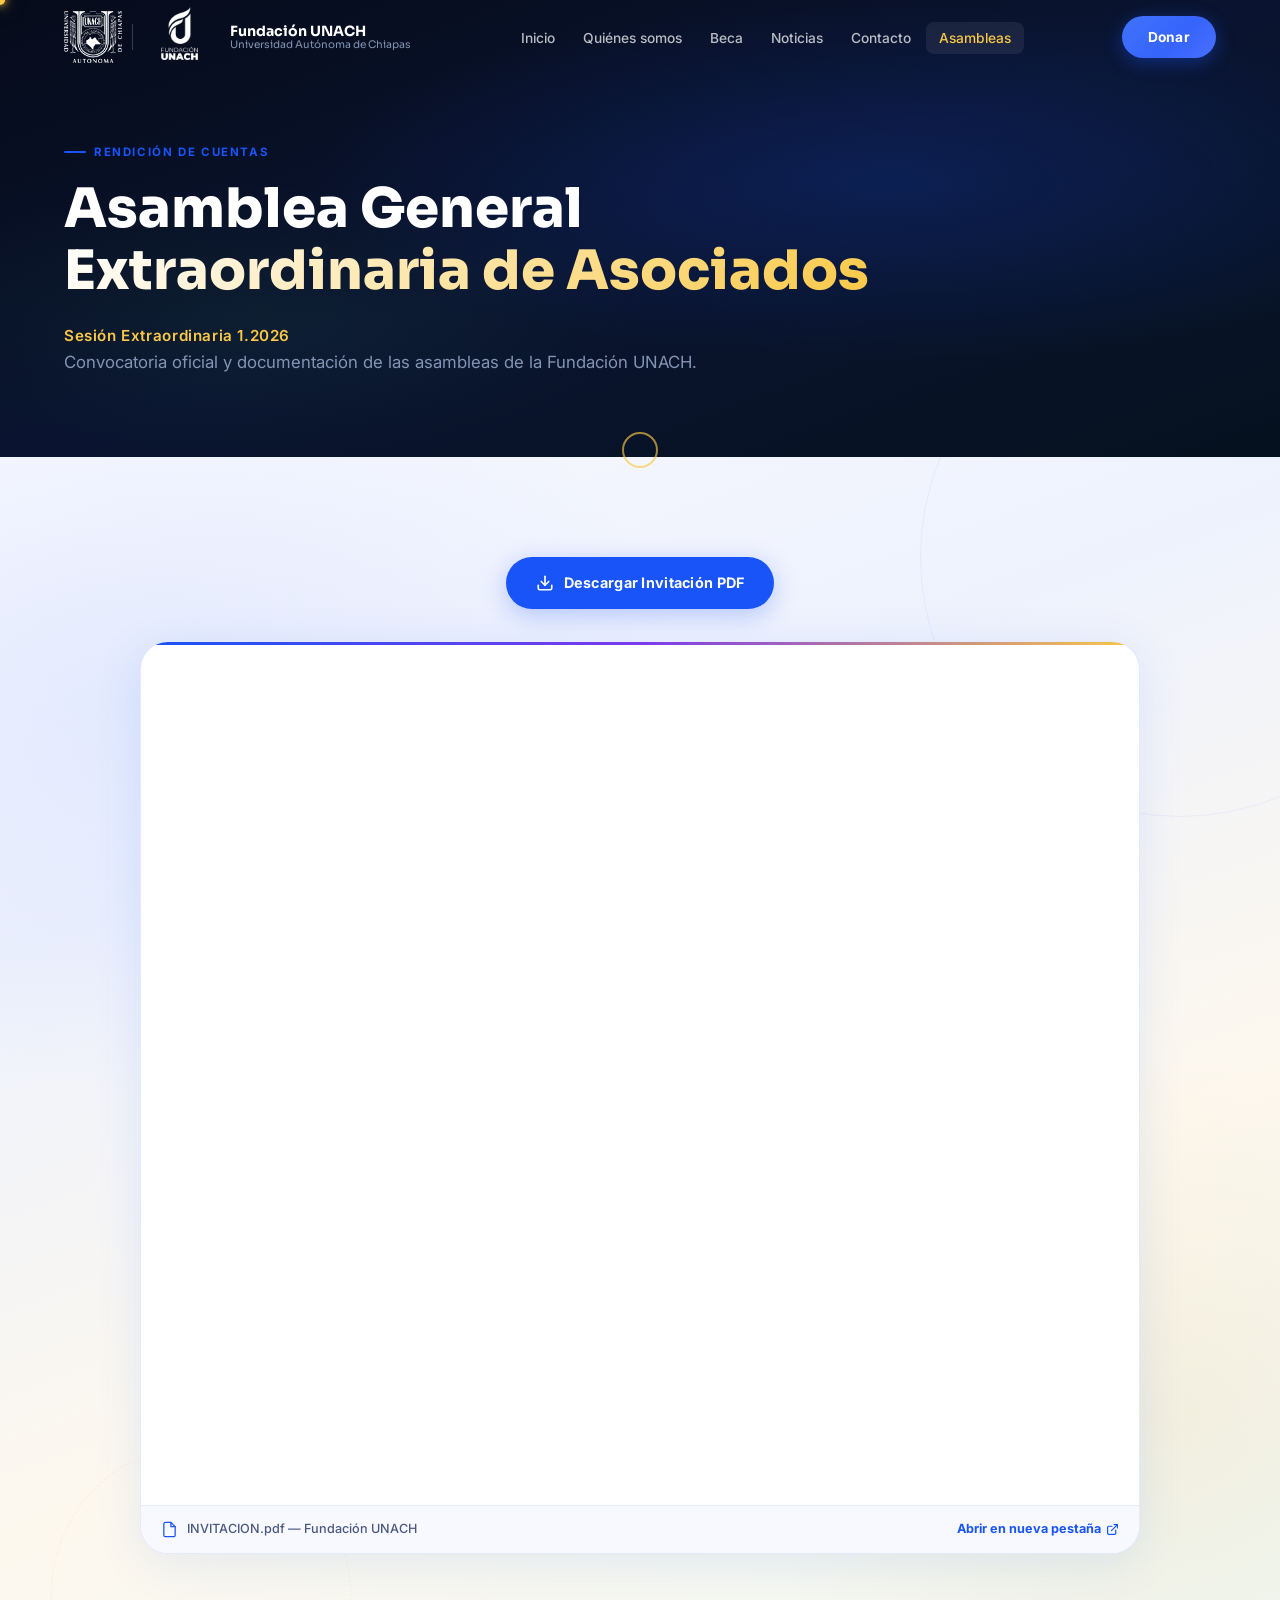
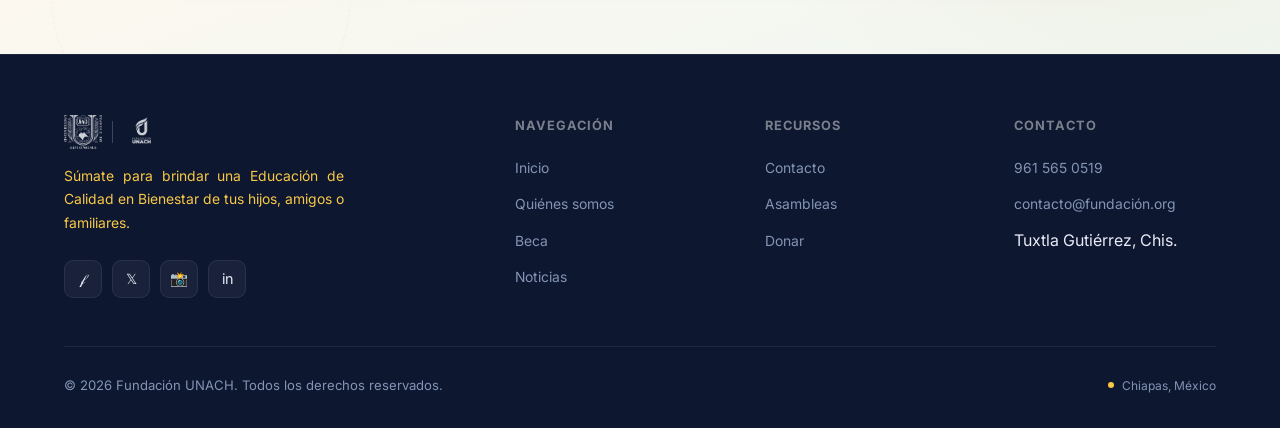
==== commit 3ecede2a: "Add noticias.html and sync all updated files" ====
--- a/asambleas.html
+++ b/asambleas.html
@@ -3,6 +3,7 @@
 <head>
   <meta charset="UTF-8" />
   <meta name="viewport" content="width=device-width, initial-scale=1.0" />
+  <link rel="icon" type="image/png" href="img/ico.png" />
   <meta name="description" content="Asambleas y Transparencia – Fundación UNACH. Documentos oficiales, actas, estatutos, informes anuales y estados financieros." />
   <title>Asambleas – Fundación UNACH</title>
   <link rel="preconnect" href="https://fonts.googleapis.com" />
@@ -152,7 +153,7 @@
           <li><a href="index.html">Inicio</a></li>
           <li><a href="quienes-somos.html">Quiénes somos</a></li>
           <li><a href="beca.html">Beca</a></li>
-          <li><a href="#">Noticias</a></li>
+          <li><a href="noticias.html">Noticias</a></li>
           <li><a href="contacto.html">Contacto</a></li>
           <li><a href="asambleas.html" class="active">Asambleas</a></li>
         </ul>
@@ -172,7 +173,7 @@
     <a href="index.html"           onclick="closeMob()">Inicio</a>
     <a href="quienes-somos.html"   onclick="closeMob()">Quiénes somos</a>
     <a href="beca.html"            onclick="closeMob()">Beca</a>
-    <a href="#"         onclick="closeMob()">Noticias</a>
+    <a href="noticias.html" onclick="closeMob()">Noticias</a>
     <a href="contacto.html"        onclick="closeMob()">Contacto</a>
     <a href="asambleas.html"       onclick="closeMob()">Asambleas</a>
     <a href="donar.html" class="nav-mobile-donar" onclick="closeMob()">Donar</a>
@@ -249,7 +250,7 @@
             <li><a href="index.html">Inicio</a></li>
             <li><a href="quienes-somos.html">Quiénes somos</a></li>
             <li><a href="beca.html">Beca</a></li>
-            <li><a href="#">Noticias</a></li>
+            <li><a href="noticias.html">Noticias</a></li>
           </ul>
         </div>
         <div class="footer-col">
--- a/styles.css
+++ b/styles.css
@@ -43,6 +43,7 @@
 
 img { max-width: 100%; display: block; }
 a   { color: inherit; text-decoration: none; }
+p   { text-align: justify; }
 
 ::-webkit-scrollbar { width: 5px; }
 ::-webkit-scrollbar-track { background: var(--clr-bg); }
@@ -134,6 +135,16 @@
     radial-gradient(ellipse 50% 50% at 20% 70%, rgba(46,125,82,.10) 0%, transparent 60%);
   pointer-events: none;
 }
+
+/* Page hero entrance animations */
+@keyframes fadeSlideUp {
+  from { opacity: 0; transform: translateY(28px); }
+  to   { opacity: 1; transform: none; }
+}
+.page-hero .section-tag         { animation: fadeSlideUp .8s var(--ease-out) .15s both; }
+.page-hero .section-title       { animation: fadeSlideUp .9s var(--ease-out) .30s both; }
+.page-hero .section-lead        { animation: fadeSlideUp .9s var(--ease-out) .45s both; }
+.page-hero > .container > p     { animation: fadeSlideUp .9s var(--ease-out) .45s both; }
 
 /* Reveal animation */
 .reveal { opacity: 0; transform: translateY(32px); transition: opacity .7s var(--ease-out), transform .7s var(--ease-out); }
